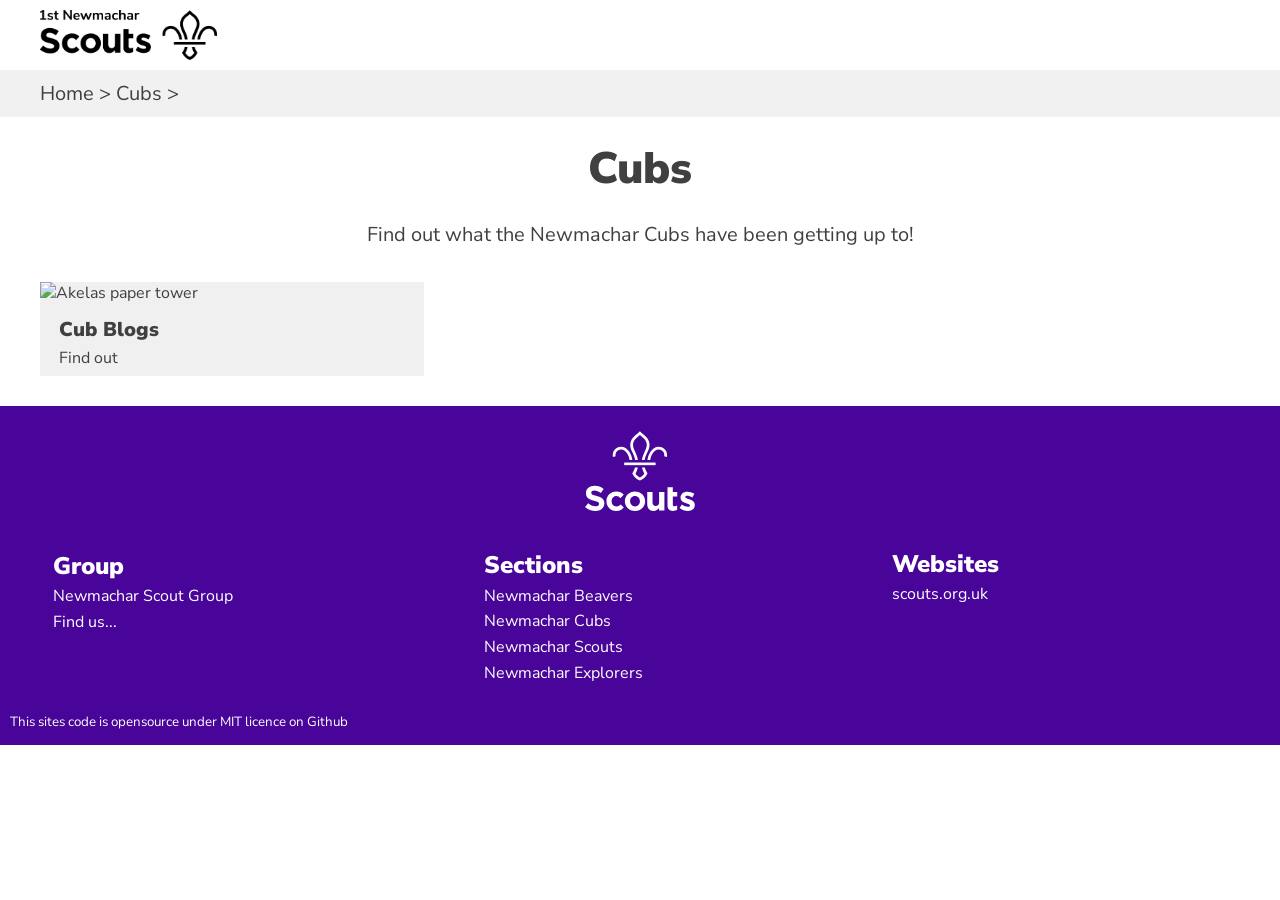
==== cubs/index.html @ f98ad6ed "Adding Cubs & Cub Blog Pages" ====
<!DOCTYPE html>
<html>
	<head>
		<title>1st Newmachar Scout Group</title>

		<link rel="icon" type="image/png" sizes="16x16" href="assets/images/logos/favicon-16x16.png">

		<meta http-equiv="content-type" content="text/html; charset=utf-8" />
		<meta name="description" content="Scouting in Newmachar provides life changing adventure for young people aged 6 - 18 and adult volunteering opportunities." />
		<meta name="keywords" content="newmachar, scout group, scouts, scouting, cubs, beavers, aberdeenshire, gordon" />
		<meta name="author" content="1st Newmachar Scout Group">
		<meta name="viewport" content="width=device-width,initial-scale=1.0">

		<meta property="og:title" content="1st Newmachar Scout Group">
		<meta property="og:description" content="Scouting in Newmachar provides life changing adventure for young people aged 6 - 18 and adult volunteering opportunities.">
		<meta property="og:image" content="https://1stnewmacharscouts.org/assets/images/logos/scouts-black.png">

		<link href="https://fonts.googleapis.com/css?family=Nunito+Sans:300,300i,400,400i,700,700i,800,800i,900,900i" rel="stylesheet">
		<link rel="stylesheet" type="text/css" href="assets/css/layout.css"/>
		<link rel="stylesheet" type="text/css" href="assets/css/fonts.css"/>

	</head>
	<body>
		<div class="header">
			<a href="https://1stnewmacharscouts.org">
				<img src="assets/images/logos/scouts-black.png" alt="scout-logo-black" height="50px">
			</a>
		</div>
		<!-- This is a navigation bar. It tells the user where they are on the site-->
		<div class="bread-crumbs">
			<p>
				<a href="https://www.1stnewmacharscouts.org"> Home </a> > 
				<a href="https://www.1stnewmacharscouts.org/Cubs"> Cubs </a> >
			</p>
		</div>
		
		<div class="contentWallTitle">
			<h1>Cubs</h1>
			<h6>Find out what the Newmachar Cubs have been getting up to!</h6>
		</div>
		<div class="contentWall">
			<div class="contentBrick">
				<img src="blogs/Akelas First Blog/assets/images/Wk1Video.png" alt="Akelas paper tower">
				<h5>Cub Blogs</h5>
				<p>
					Find out
				</p>
			</div>
		</div>
	</body>
	<footer>
		<img src="assets/images/logos/scouts-stack-white.svg" alt="scout-stack-white" class="footer-logo">
		<div class="grid-footer">
			<div class="Contact-Group">
					<address>
						<h4>Group</h4>
						<a href="mailto:newmacharscouts1@gmail.com"> Newmachar Scout Group</a><br>
						<a href="https://goo.gl/maps/AcLR6WEDn4KgxzaY7">Find us...</a>
					</address>
			</div>
			<div class="Contact-Sections" id="Contact-Sections">
					<address>
						<h4>Sections</h4>
						<a href="mailto:newmacharbeavers@gmail.com"> Newmachar Beavers</a><br>
						<a href="mailto:newmacharcubs@gmail.com"> Newmachar Cubs</a><br>
						<a href="mailto:newmacharscouts1@gmail.com"> Newmachar Scouts</a><br>
						<a href="mailto:newmacharexplorers@gordondistrictscouts.org.uk"> Newmachar Explorers</a>
					</address>
			</div>
			<div class="Websites">
				<h4>Websites</h4>
				<a href="https://www.scouts.org.uk"> scouts.org.uk</a><br>

			</div>
		</div>
		<div>
			<p><small>This sites code is opensource under MIT licence on <a href="https://github.com/gavbarnett/1stNewmacharScouts"> Github</a></small></p>
		</div>
	</footer>
</html>
---- cubs/assets/css/layout.css ----
* {margin: 0; padding: 0; outline: none;}

.header{
    margin: auto;
    max-width: 1200px; 
    padding: 10px;
    height: 50px;
}
.bread-crumbs{
    margin: auto;
    background-color: #f1f1f1;
    color: #404040;
}
.bread-crumbs p{
    margin: auto;
    max-width: 1200px; 
    font-weight: 400;
    font-size: 1.25rem;
    padding-top: 0.5em;
    padding-bottom: 0.5em;
    padding-left: 2%;
    padding-right: 2%;
  
}
.contentWallTitle{
    text-align: center;
    margin:auto;
    padding-block-end: 30px;
}

footer{
    background-color: #490499;
    color: #ffffff;
    line-height: 1.6rem;
    padding: 10px;
}
.splash { 
    grid-area: splash; 
    background-color: rgba(0, 0, 0, 0.6);
    padding: 10%;      
}
.splash p{
    font-size: 1.25rem;
}
.sections { 
    grid-area: sections;
    background-color: #490499; 
    font-weight: 700;
}
.volunteer { 
    grid-area: volunteer;
    background-color: #000000;
    font-weight: 700 ;
}
.Contact-Group { 
    grid-area: contactGroup;
}
.Contact-Sections { 
    grid-area: contactSections;
}
.Websites { 
    grid-area: websites;
}

.top-area{
    background-image: url("../images/beavers-in-woods.jpg");
    background-size: cover;
    background-repeat: no-repeat;
    background-position: center;
    vertical-align: auto;
    padding-top: 2%;
    padding-bottom: 2%;
}

.grid-container {
    display: grid;
    margin: auto;
    grid-template-columns: auto;
    grid-template-areas:
        'splash'
        'sections'
        'volunteer';
    padding: 2%;
}
.contentWall {
    background: #ffffff;
    column-count: 1;
    padding-left: 2%;
    padding-right: 2%;
    padding-bottom: 10px;
    column-gap: 2%;
    margin: auto;
    padding-block-end: 30px;
}
.contentBrick {
    background: #f0f0f0;
    break-inside: avoid;
    font-weight:400;
    padding-left:0%;
    padding-right:0%;
    padding-block-end: 2%; 
    margin-bottom: 5%;
}
.contentBrick h5{
    padding-block-start: 2%; 
}
.contentBrick p, h5{
    padding-left:5%;
    padding-right:5%;
}

.contentBrick img{
    width:100%;
    padding: 0;
    margin: 0;
}

.grid-footer {
    display: grid;
    margin: auto;
    grid-template-columns: auto;
    grid-template-areas:
        'contactGroup' 
        'contactSections'
        'websites';
    padding: 10px;
}


/* Smartphones (landscape) ----------- */
@media (min-width : 576px) {
    /* Styles */
    .grid-container {
        grid-template-columns: auto auto;
        grid-template-areas:
            'splash splash'
            'sections volunteer';
    }
    .grid-footer {
        grid-template-columns: 50% 50%;
        grid-template-areas:
            'contactGroup contactSections'
            'websites contactSections';
    }
    .contentWall {
        column-count: 2;
    }
}
/* Tablet and above (landscape) ----------- */
@media (min-width : 955px) {
    /* Styles */
    .grid-container {
        max-width: 955px; 
        grid-template-columns: 66% auto;
        grid-template-areas:
            'splash sections'
            'splash volunteer';
    }
    .grid-footer {
        max-width: 1200px; 
        grid-template-columns: auto auto auto;
        grid-template-areas:
            'contactGroup contactSections websites';
    }
    .contentWall {
        column-count: 3;
        max-width: 1200px; 
    }
}

.grid-container > div {
    text-align: left;
    padding: auto;
    color: #ffffff;
}

.grid-footer > div {
    text-align: left;
    padding: 3%;
}
.top-area{
    width: 100%;
}

.table{
    width: 100%;
    margin:auto;
    border: #000000;
    border-width: 10px; 
    height: 100%;
}

td{
    height: 3rem;
}
td:nth-child(1) {
    width: 35%;
    text-align: right;
    font-weight: normal; 
}
td:nth-child(2) {
    width: auto;
    text-align: center;
    font-weight: normal; 
}
td:nth-child(3) {
    width: 55%;
    text-align: left;
    font-weight: normal; 
}
.footer-logo {
    padding-top: 15px;
    padding-bottom: 15px;
    display: block;
    margin-left: auto;
    margin-right: auto;
  }
---- cubs/assets/css/fonts.css ----
address{
    font-style: normal;
}
body {
    font-family: "Nunito Sans",-apple-system,BlinkMacSystemFont,"Segoe UI",Roboto,Oxygen,Ubuntu,Cantarell,"Open Sans","Helvetica Neue",sans-serif;
    text-rendering: optimizeLegibility;
    color: #404040;
}
a{
    color: #404040;
    text-decoration: none;
}
.top-area a {
    color: #ffffff;
    text-decoration: none;
}
footer a {
    color: #ffffff;
    text-decoration: none;
}
a:hover {
    text-decoration: underline;
}
h1 {
    font-weight: 900;
    font-size: 2.75rem;
    margin: .5em 0;
}
h2 {
    font-weight: 900;
    font-size: 2rem;
    margin: .4em 0;
}
h3 {
    font-weight: 900;
    font-size: 1.75rem;
    margin: .3em 0;
}
h4 {
    font-weight: 900;
    font-size: 1.5rem;
    margin: .2em 0;
}
h5 {
    font-weight: 900;
    font-size: 1.25rem;
    margin: .2em 0;
}
h6 {
    font-weight: 400;
    font-size: 1.25rem;
    margin: .2em 0;
}
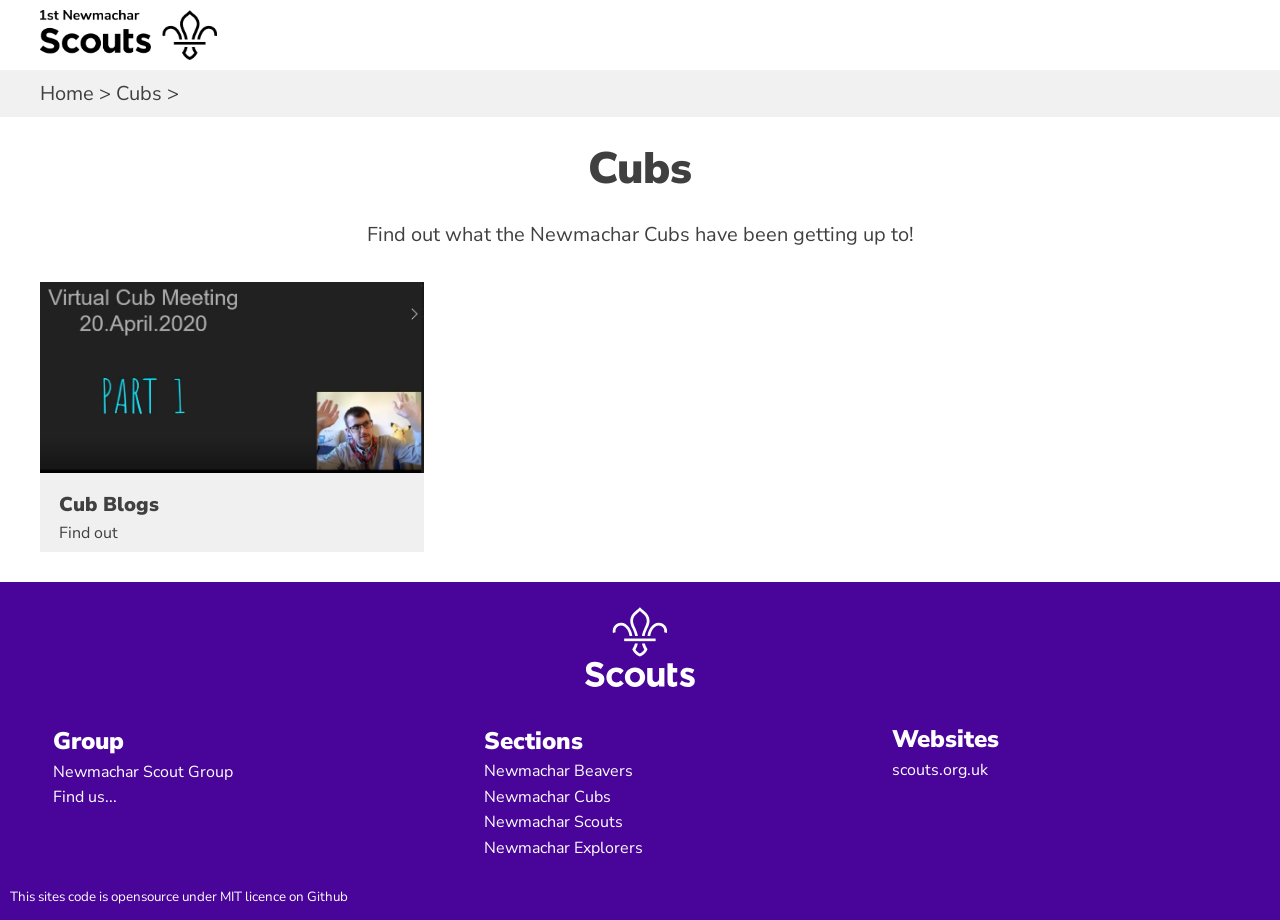
==== commit d123ddf2: "changed link to lower case" ====
--- a/cubs/index.html
+++ b/cubs/index.html
@@ -30,7 +30,7 @@
 		<div class="bread-crumbs">
 			<p>
 				<a href="https://www.1stnewmacharscouts.org"> Home </a> > 
-				<a href="https://www.1stnewmacharscouts.org/Cubs"> Cubs </a> >
+				<a href="https://www.1stnewmacharscouts.org/cubs"> Cubs </a> >
 			</p>
 		</div>
 		
@@ -39,8 +39,8 @@
 			<h6>Find out what the Newmachar Cubs have been getting up to!</h6>
 		</div>
 		<div class="contentWall">
-			<div class="contentBrick">
-				<img src="blogs/Akelas First Blog/assets/images/Wk1Video.png" alt="Akelas paper tower">
+			<div class="contentBrick" >
+				<img src="blogs/akelas_first_blog/assets/images/Wk1Video.png" alt="Akelas paper tower">
 				<h5>Cub Blogs</h5>
 				<p>
 					Find out
--- a/cubs/assets/css/layout.css
+++ b/cubs/assets/css/layout.css
@@ -82,6 +82,16 @@
         'volunteer';
     padding: 2%;
 }
+
+.story-title-text{
+    max-width: 1200px;
+    margin: auto;
+}
+
+.story-title-text h1{
+    margin: 0 0 0.5em;
+}
+
 .contentWall {
     background: #ffffff;
     column-count: 1;
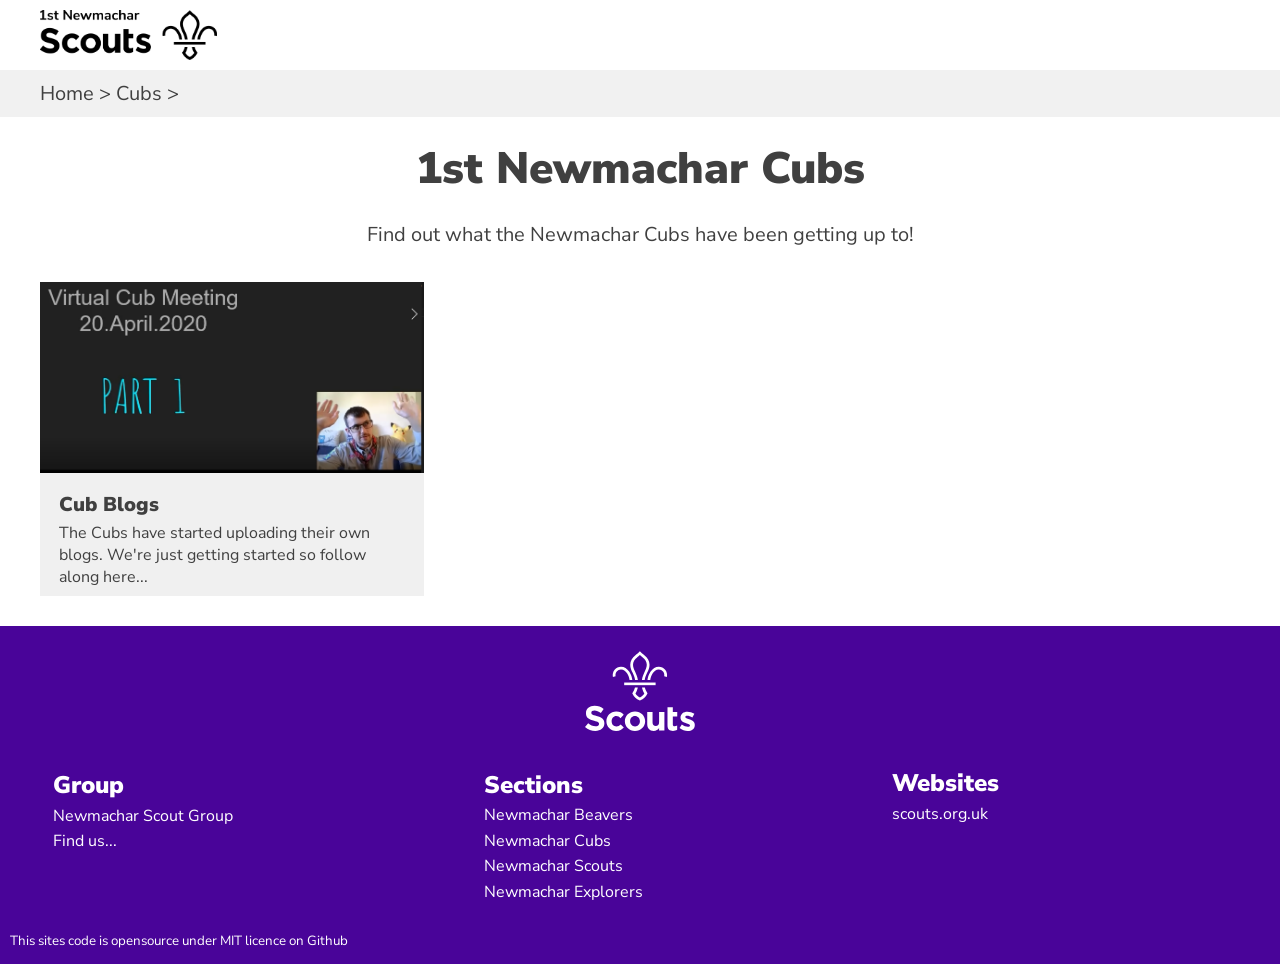
==== commit f6d99a2c: "Typos & text" ====
--- a/cubs/index.html
+++ b/cubs/index.html
@@ -35,17 +35,19 @@
 		</div>
 		
 		<div class="contentWallTitle">
-			<h1>Cubs</h1>
+			<h1>1st Newmachar Cubs</h1>
 			<h6>Find out what the Newmachar Cubs have been getting up to!</h6>
 		</div>
 		<div class="contentWall">
-			<div class="contentBrick" >
-				<img src="blogs/akelas_first_blog/assets/images/Wk1Video.png" alt="Akelas paper tower">
-				<h5>Cub Blogs</h5>
-				<p>
-					Find out
-				</p>
-			</div>
+			<a href="https://www.1stnewmacharscouts.org/cubs/blogs">
+				<div class="contentBrick" >
+					<img src="blogs/akelas_first_blog/assets/images/Wk1Video.png" alt="Akelas paper tower">
+					<h5>Cub Blogs</h5>
+					<p>
+						The Cubs have started uploading their own blogs. We're just getting started so follow along here... 
+					</p>
+				</div>
+			</a>
 		</div>
 	</body>
 	<footer>
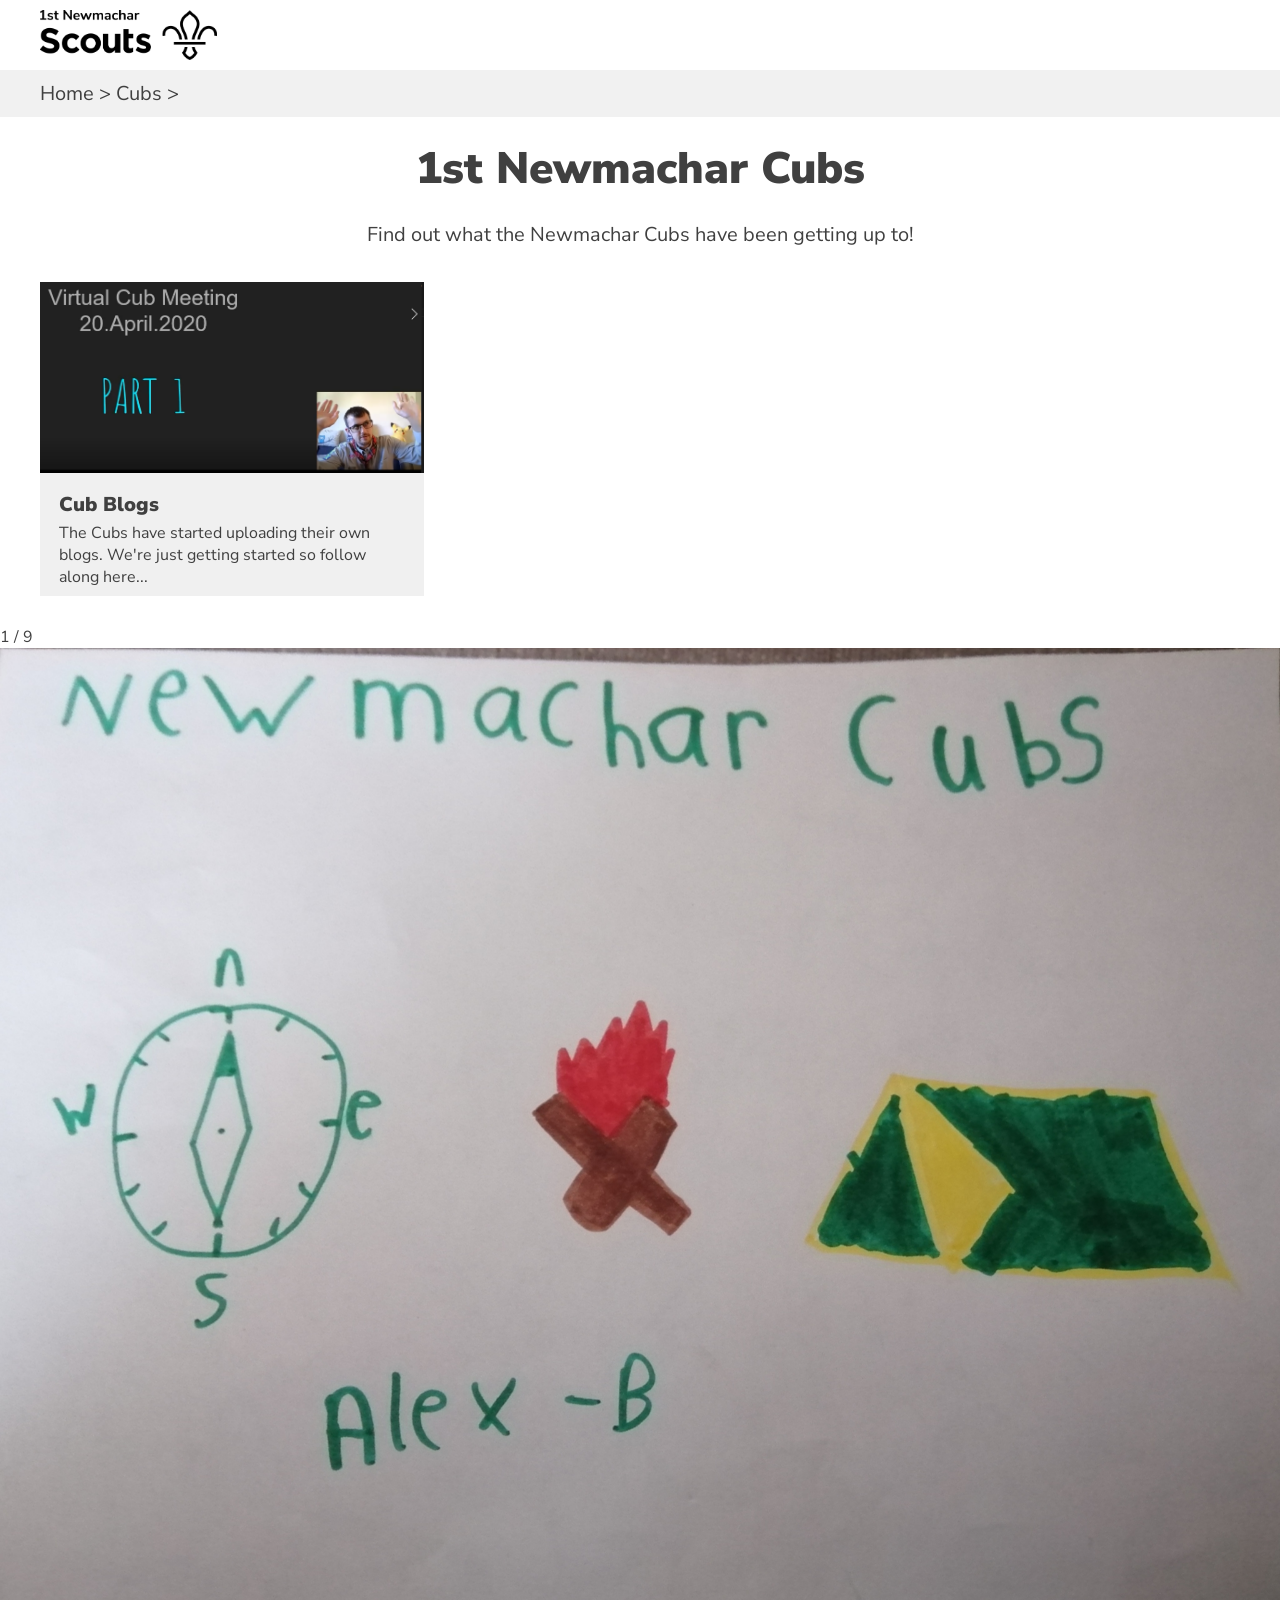
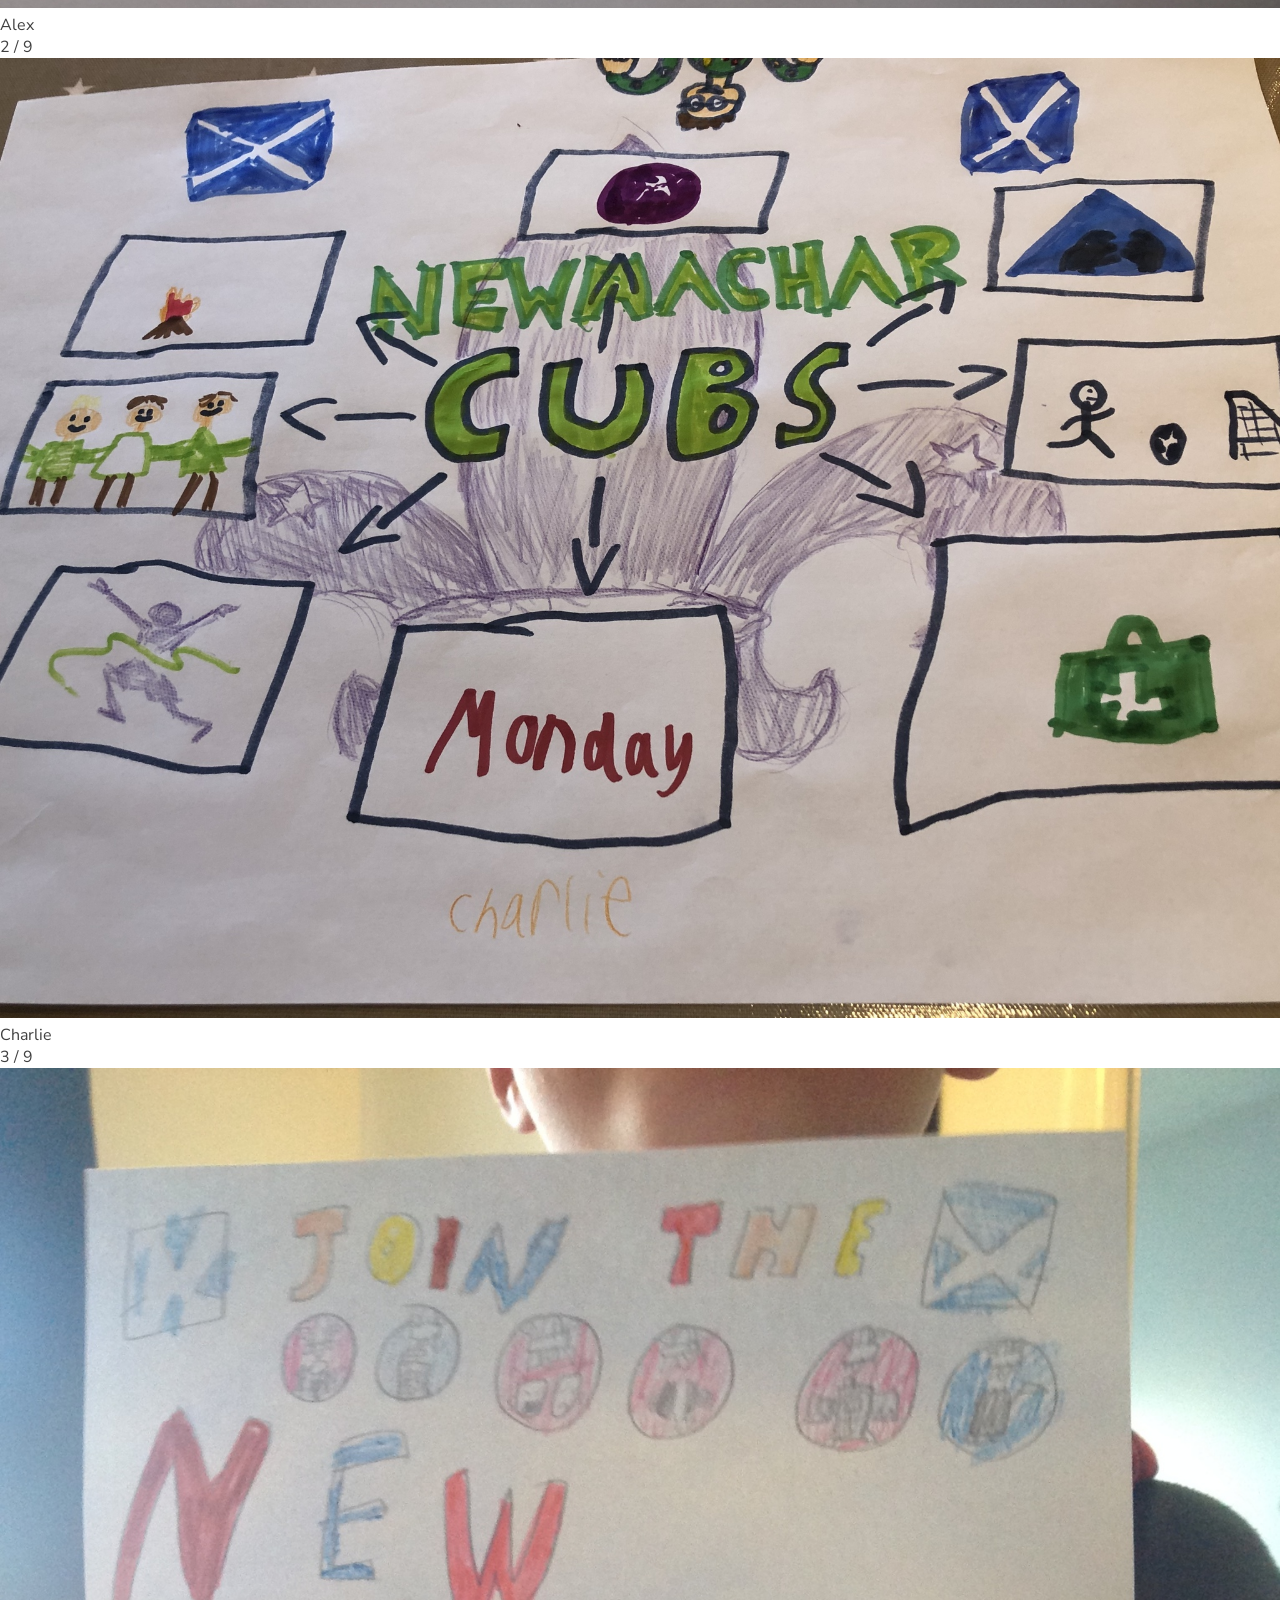
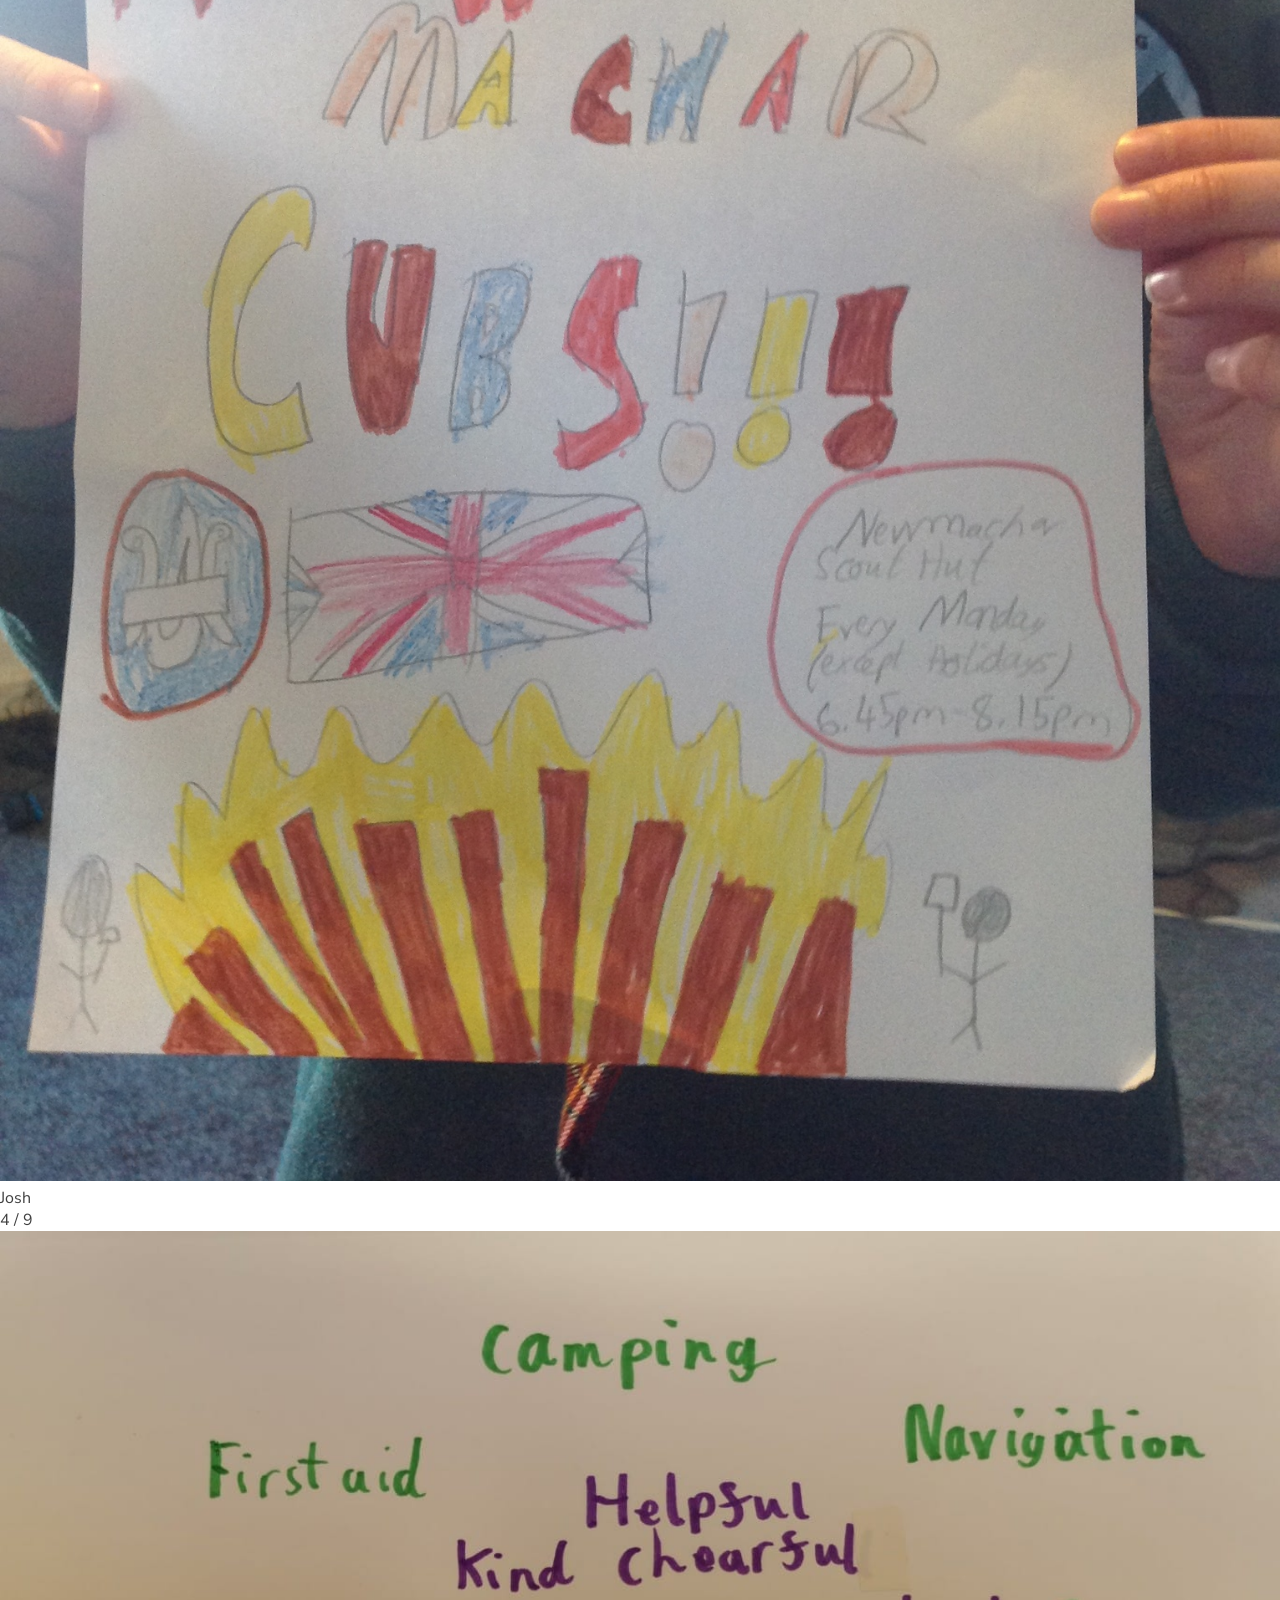
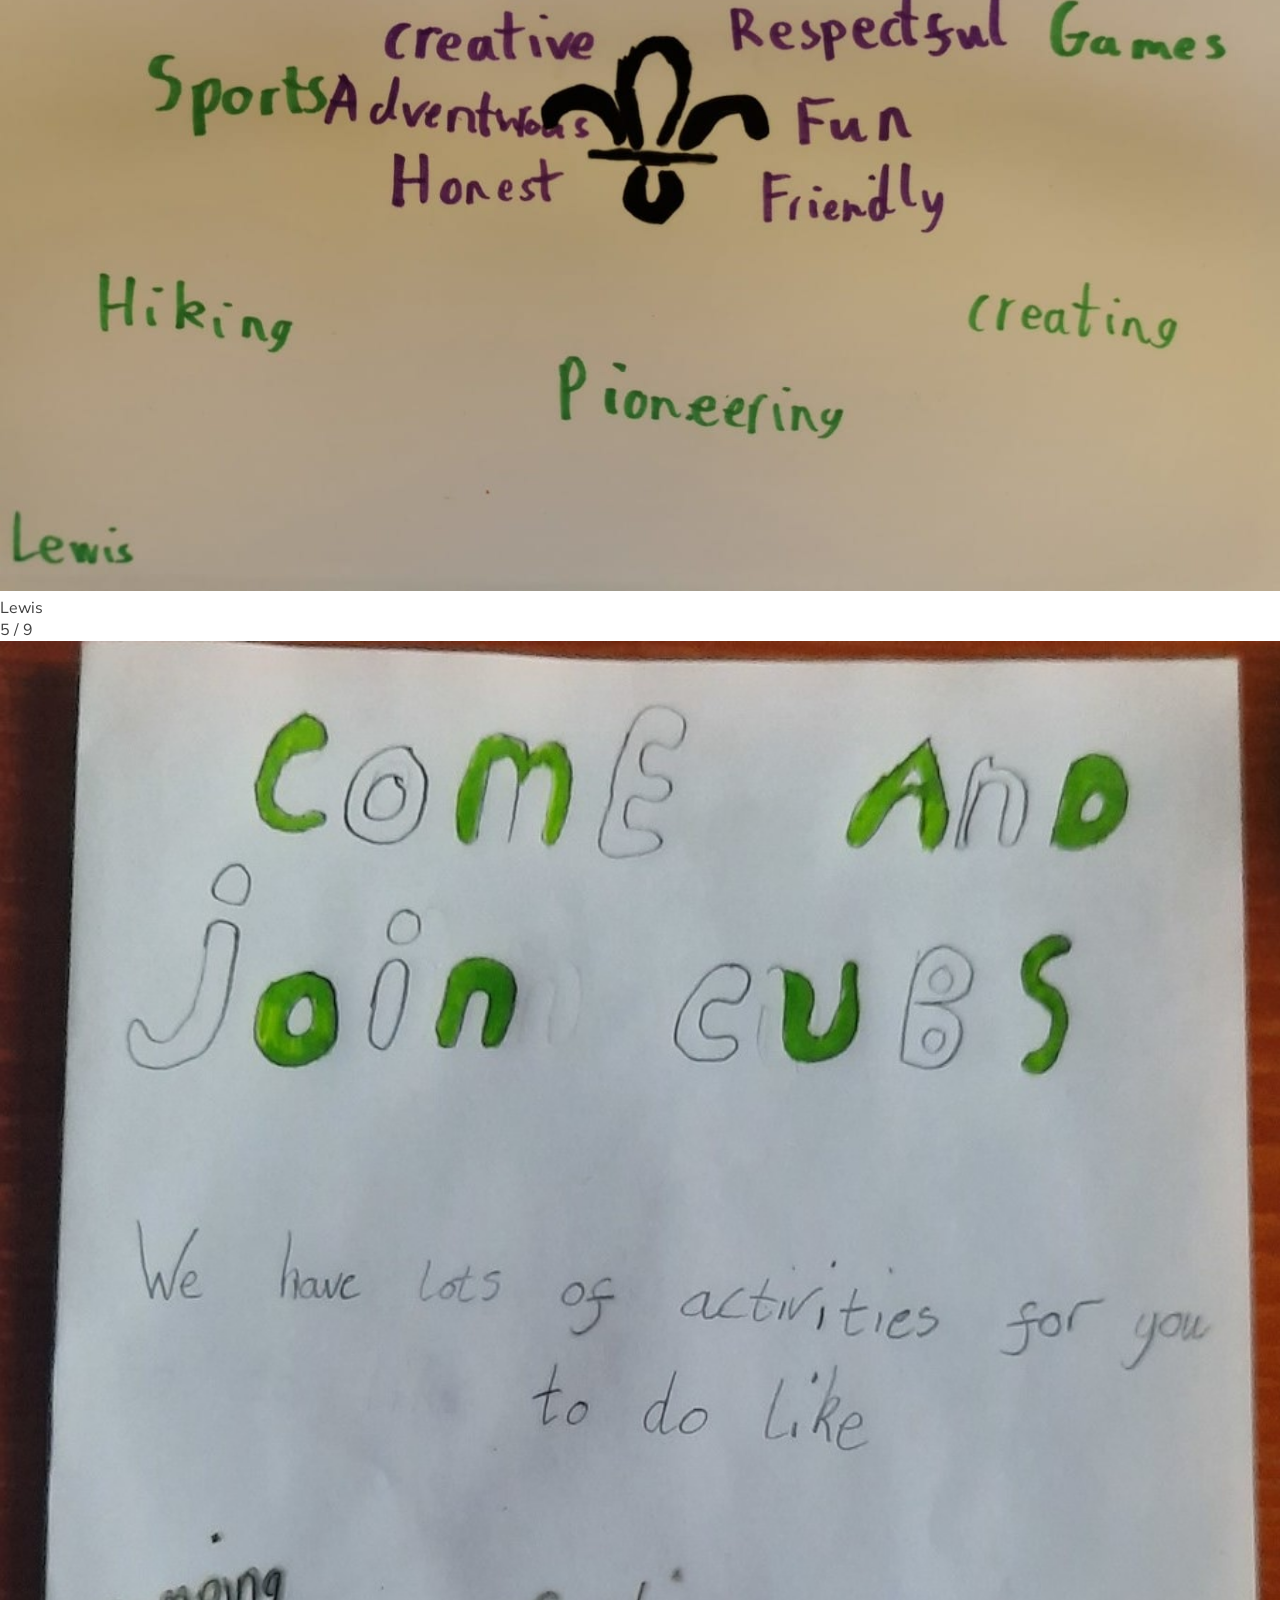
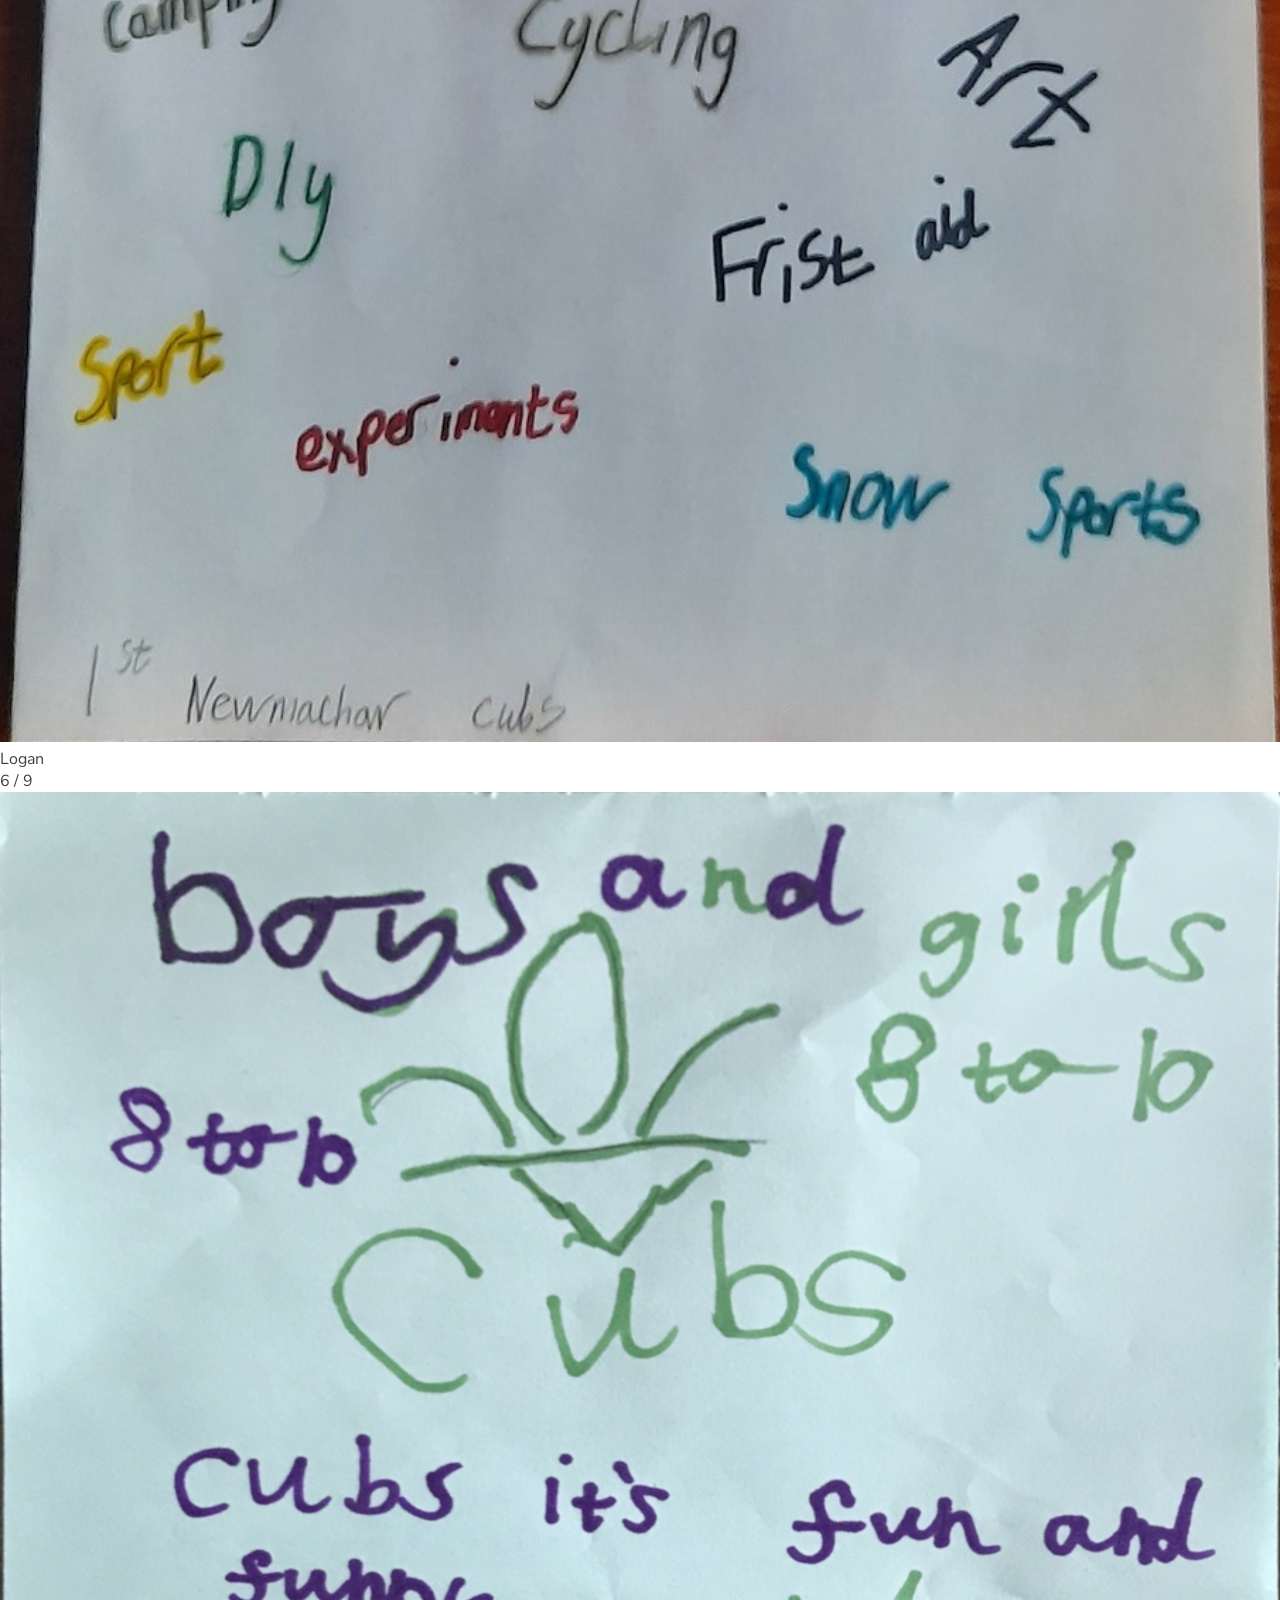
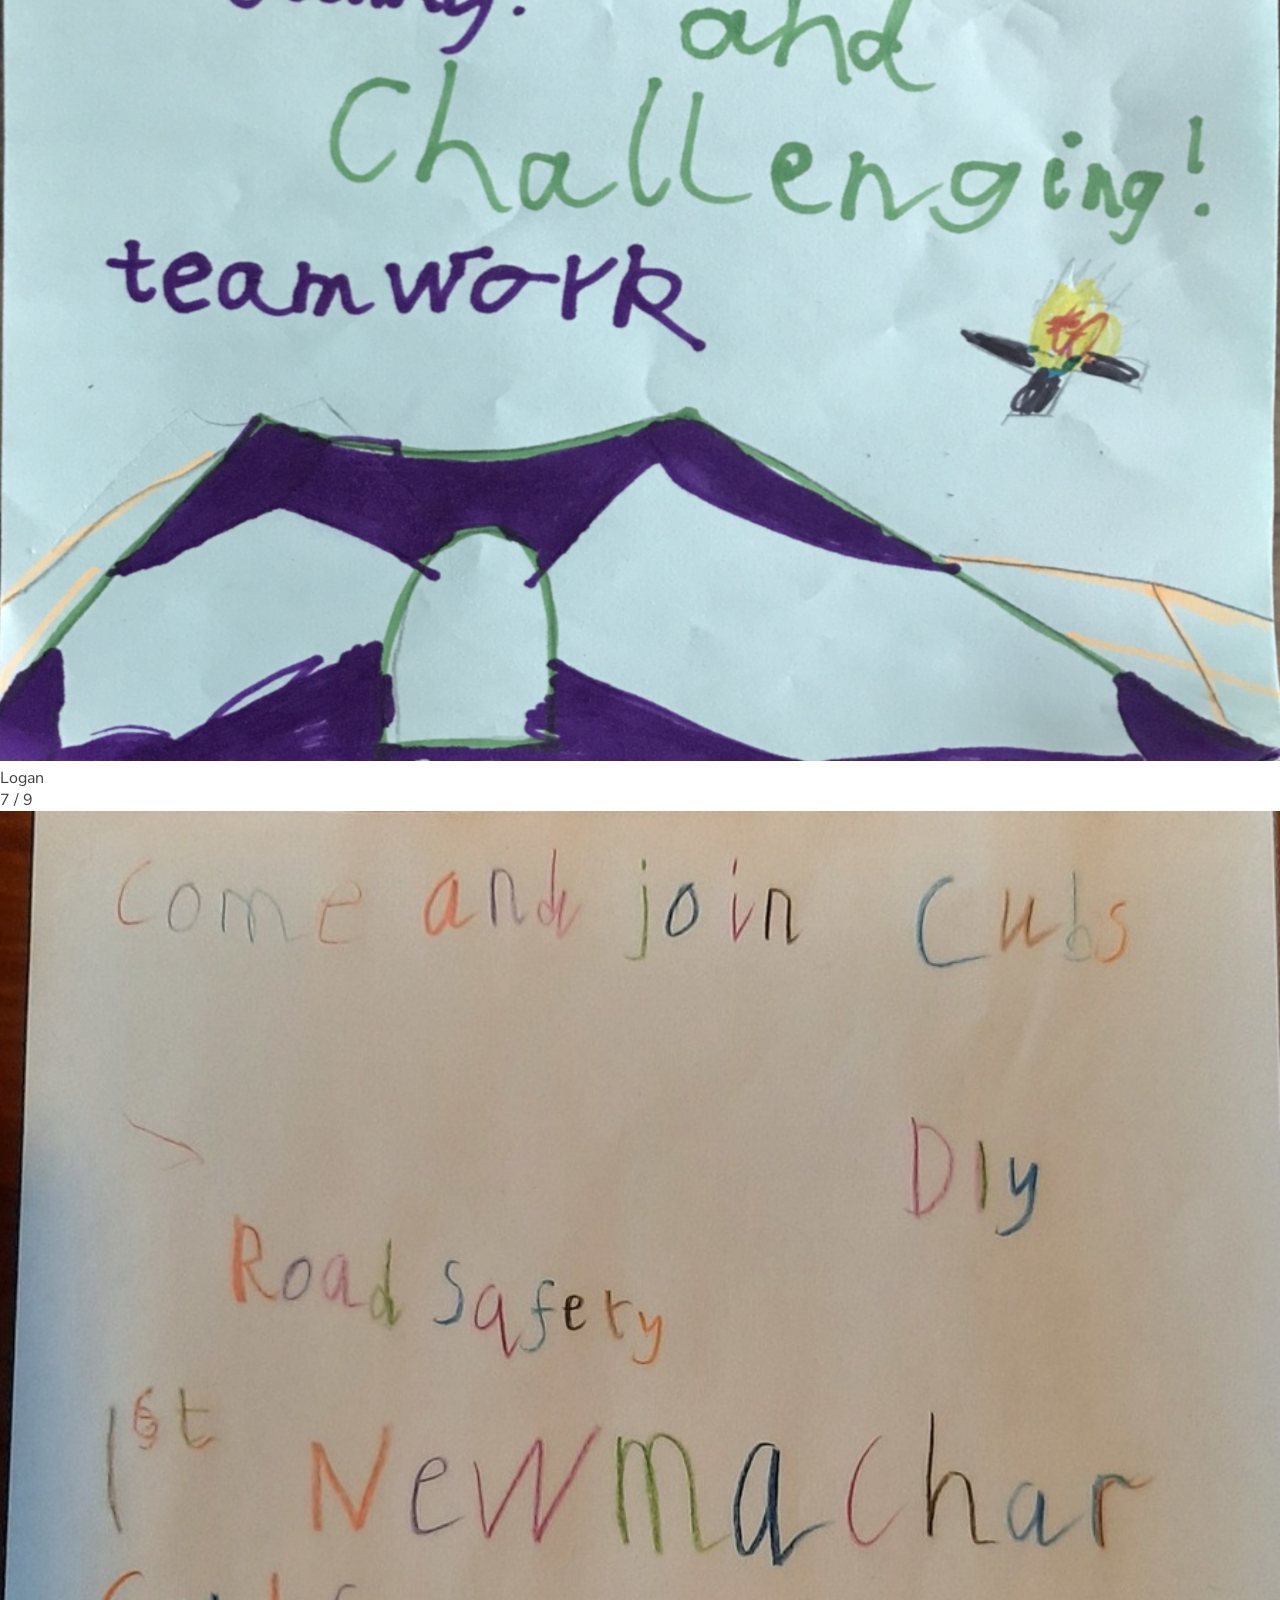
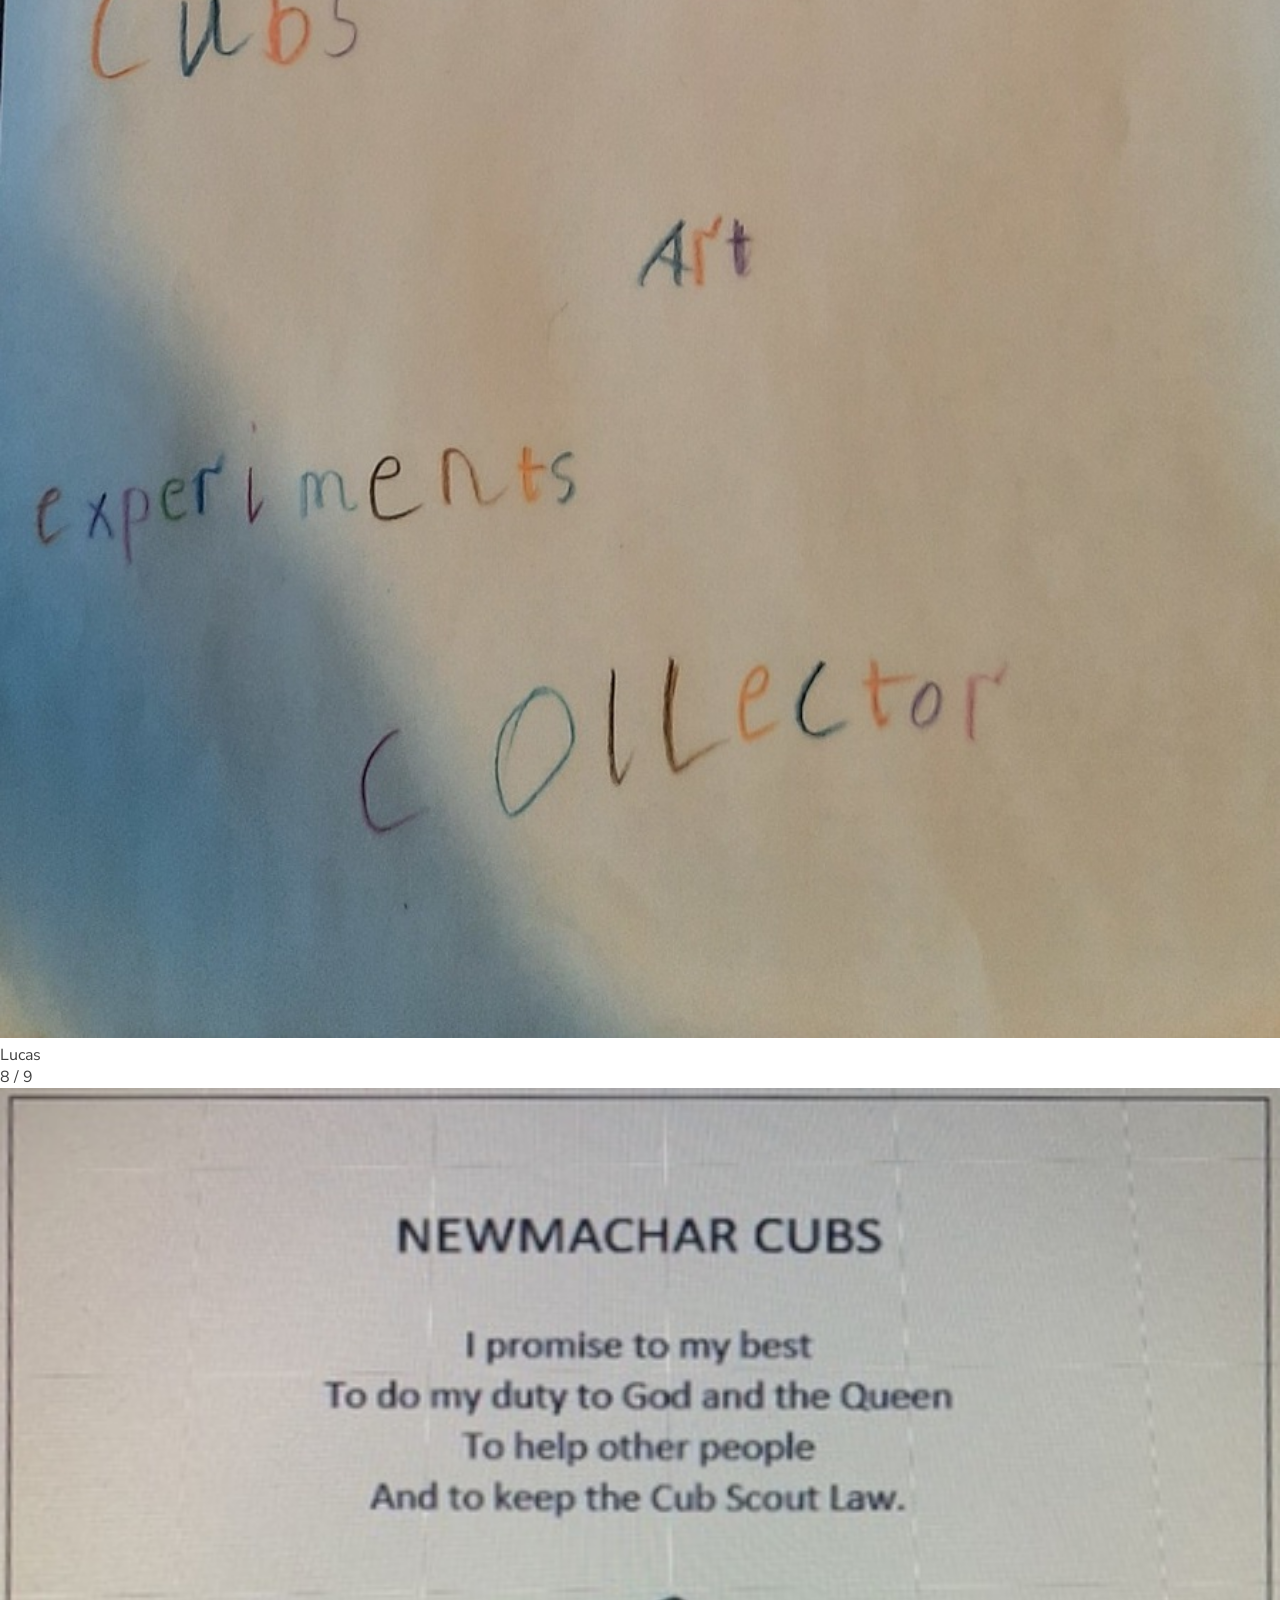
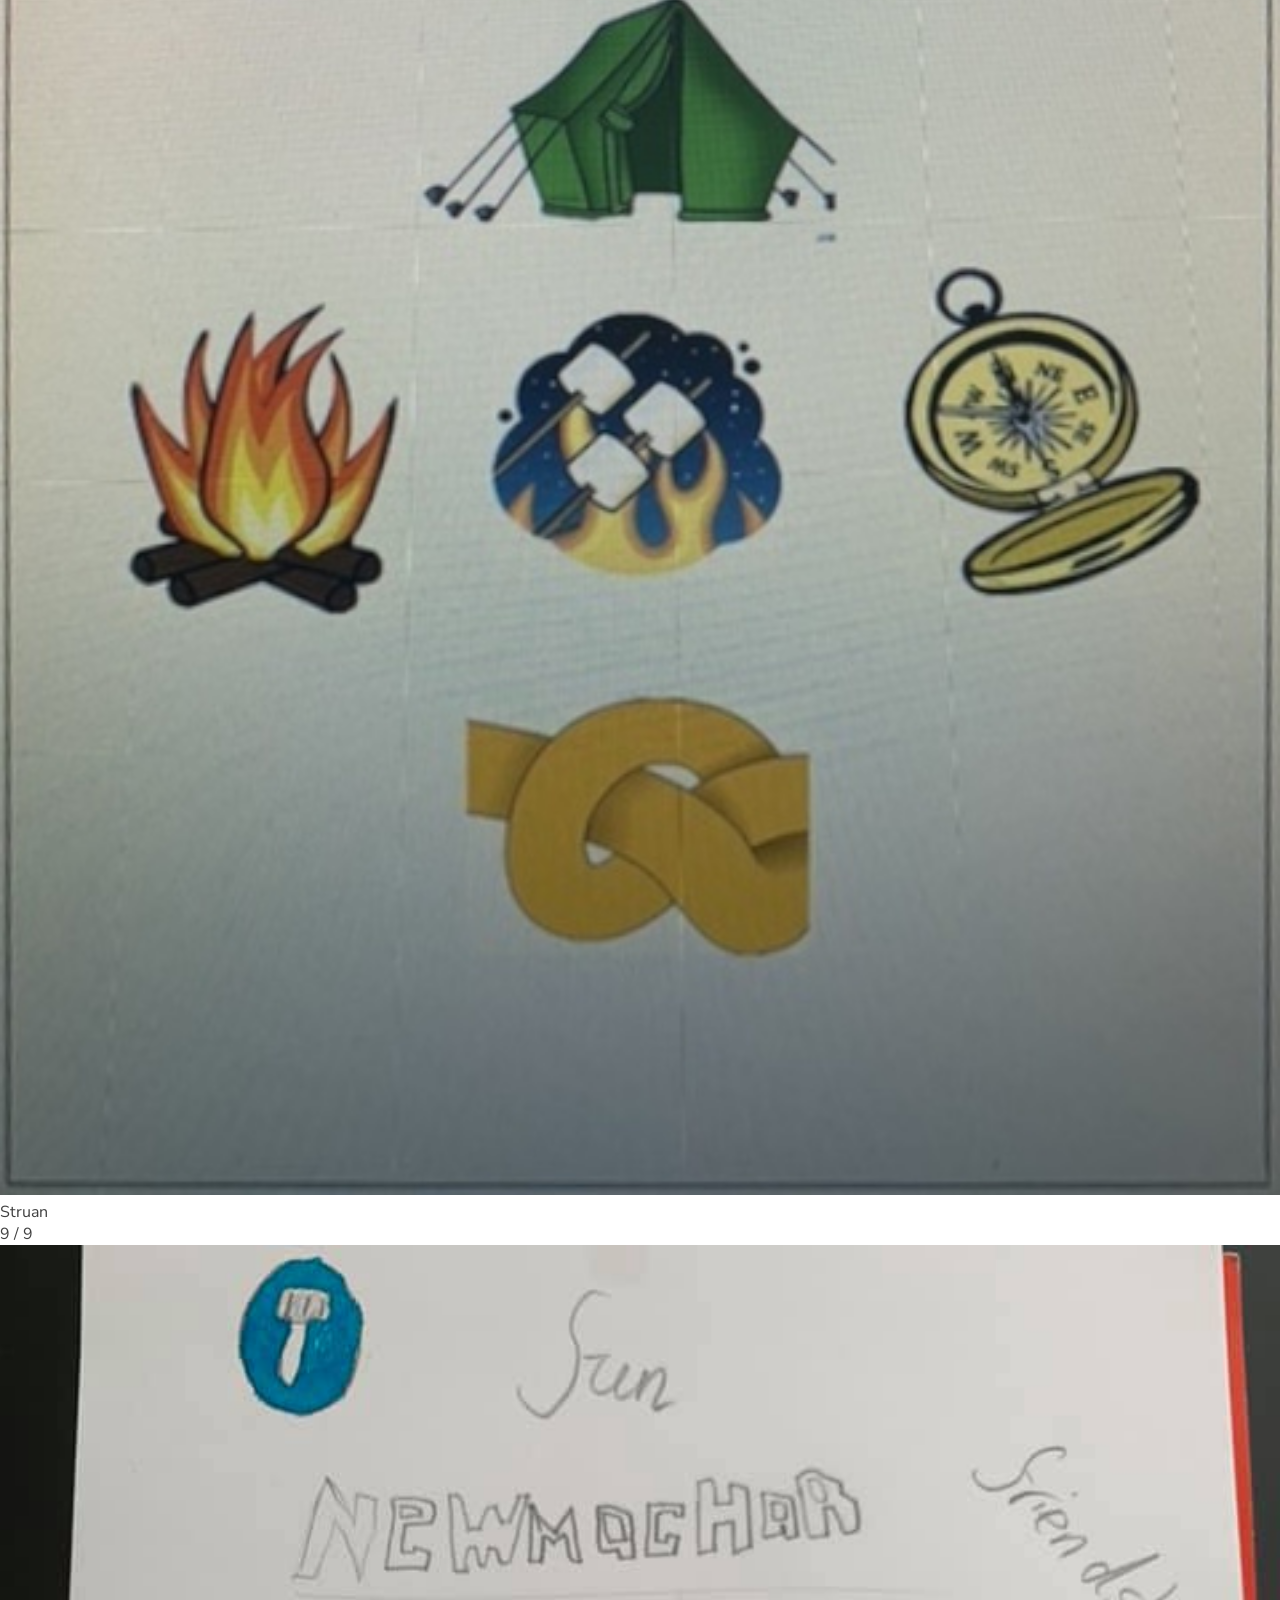
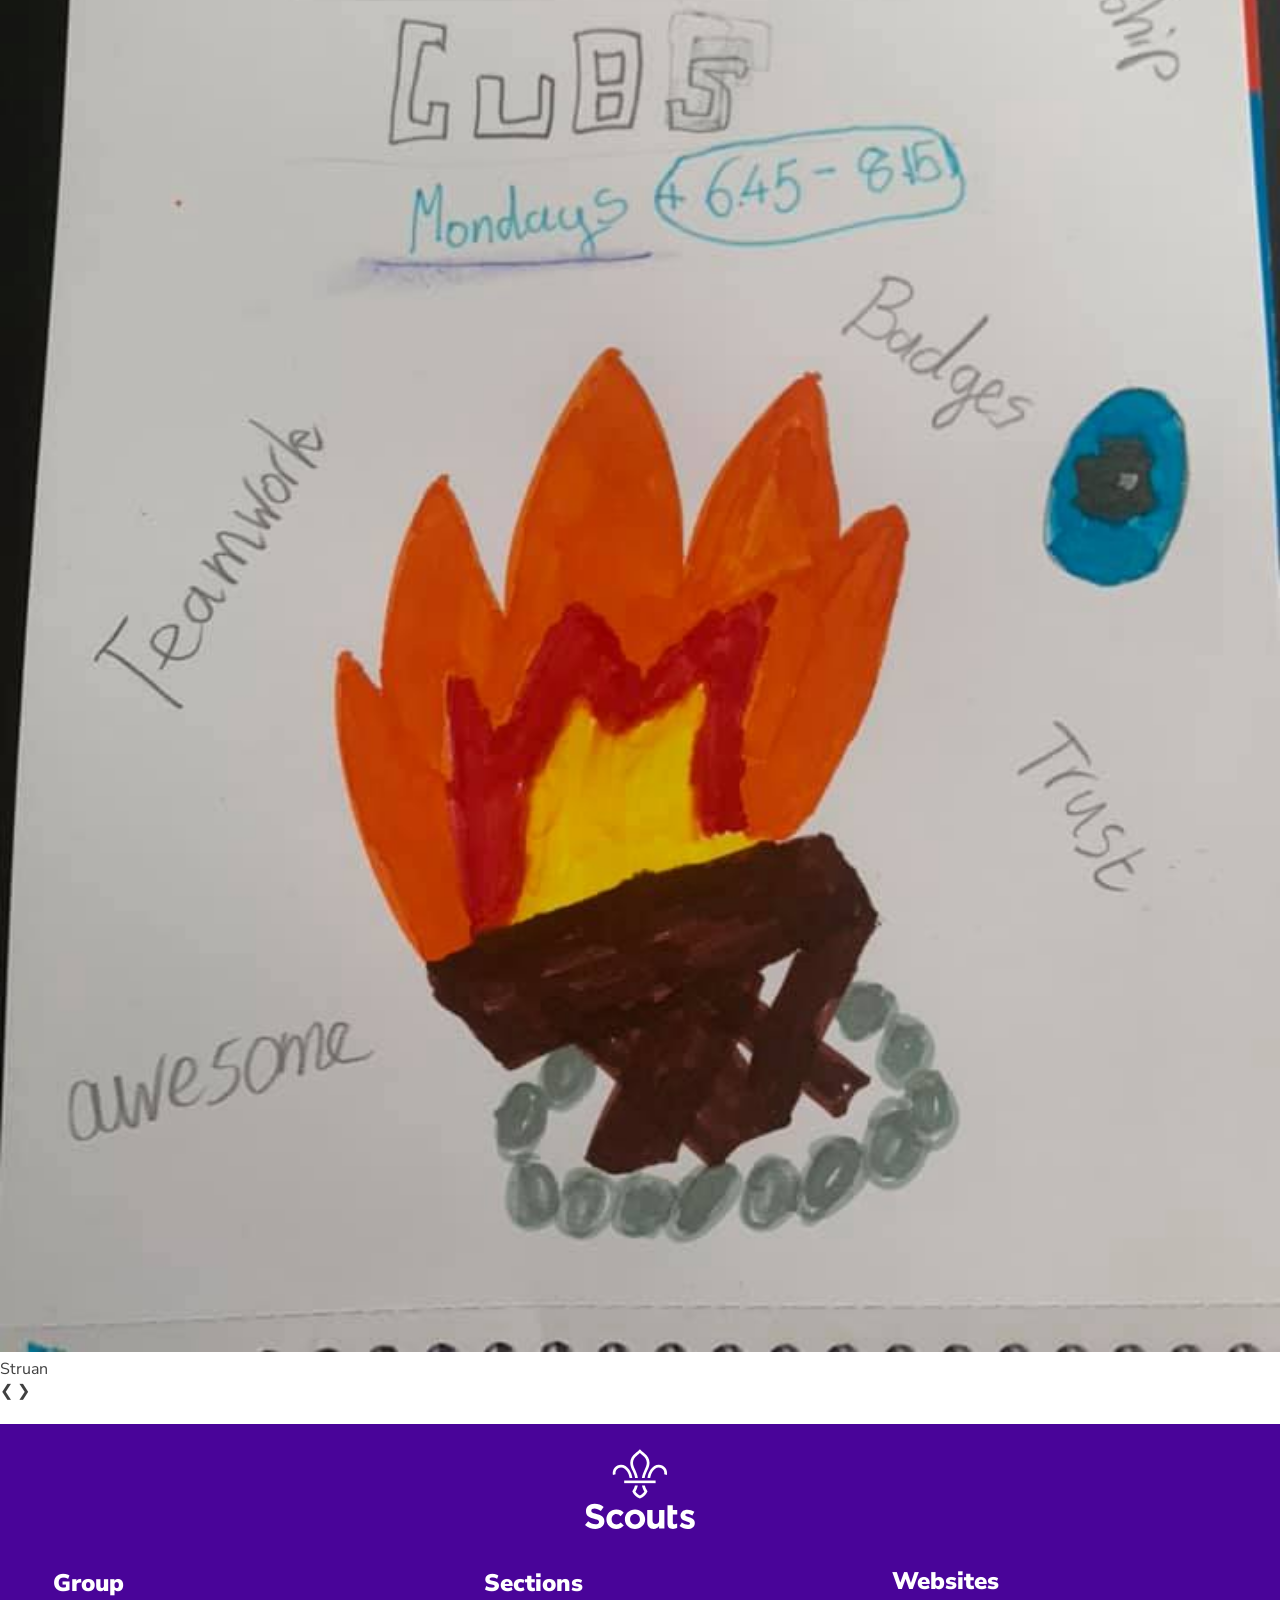
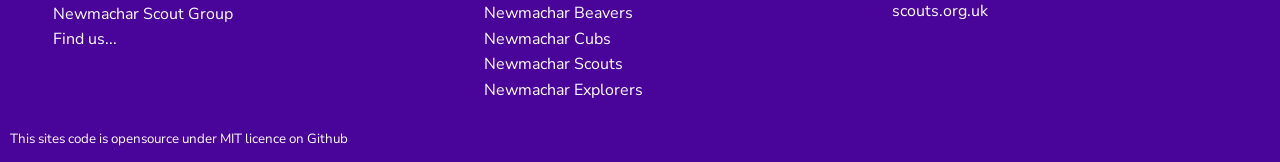
==== commit eeffb731: "Added poster slide show" ====
--- a/cubs/index.html
+++ b/cubs/index.html
@@ -18,6 +18,7 @@
 		<link href="https://fonts.googleapis.com/css?family=Nunito+Sans:300,300i,400,400i,700,700i,800,800i,900,900i" rel="stylesheet">
 		<link rel="stylesheet" type="text/css" href="assets/css/layout.css"/>
 		<link rel="stylesheet" type="text/css" href="assets/css/fonts.css"/>
+		<link rel="stylesheet" type="text/css" href="assets/css/slideshow.css"/>
 
 	</head>
 	<body>
@@ -38,6 +39,7 @@
 			<h1>1st Newmachar Cubs</h1>
 			<h6>Find out what the Newmachar Cubs have been getting up to!</h6>
 		</div>
+
 		<div class="contentWall">
 			<a href="https://www.1stnewmacharscouts.org/cubs/blogs">
 				<div class="contentBrick" >
@@ -49,6 +51,77 @@
 				</div>
 			</a>
 		</div>
+
+		<!-- Slideshow container -->
+		<div class="slideshow-container">
+
+			<!-- Full-width images with number and caption text -->
+			<div class="mySlides fade">
+			<div class="numbertext">1 / 9</div>
+			<img src="assets\images\posters\Alex.jpg" style="width:100%">
+			<div class="text">Alex</div>
+			</div>
+			<div class="mySlides fade">
+				<div class="numbertext">2 / 9</div>
+				<img src="assets\images\posters\Charlie.jpg" style="width:100%">
+				<div class="text">Charlie</div>
+			</div>
+			<div class="mySlides fade">
+				<div class="numbertext">3 / 9</div>
+				<img src="assets\images\posters\Josh.jpg" style="width:100%">
+				<div class="text">Josh</div>
+			</div>
+			<div class="mySlides fade">
+				<div class="numbertext">4 / 9</div>
+				<img src="assets\images\posters\Lewis.jpg" style="width:100%">
+				<div class="text">Lewis</div>
+			</div>
+			<div class="mySlides fade">
+				<div class="numbertext">5 / 9</div>
+				<img src="assets\images\posters\Logan.jpg" style="width:100%">
+				<div class="text">Logan</div>
+			</div>
+			<div class="mySlides fade">
+				<div class="numbertext">6 / 9</div>
+				<img src="assets\images\posters\Logan2.jpg" style="width:100%">
+				<div class="text">Logan</div>
+			</div>
+			<div class="mySlides fade">
+				<div class="numbertext">7 / 9</div>
+				<img src="assets\images\posters\Lucas.jpg" style="width:100%">
+				<div class="text">Lucas</div>
+			</div>
+			<div class="mySlides fade">
+				<div class="numbertext">8 / 9</div>
+				<img src="assets\images\posters\Struan.jpg" style="width:100%">
+				<div class="text">Struan</div>
+			</div>
+			<div class="mySlides fade">
+				<div class="numbertext">9 / 9</div>
+				<img src="assets\images\posters\Struan2.jpg" style="width:100%">
+				<div class="text">Struan</div>
+			</div>		
+			
+		
+			<!-- Next and previous buttons -->
+			<a class="prev" onclick="plusSlides(-1)">&#10094;</a>
+			<a class="next" onclick="plusSlides(1)">&#10095;</a>
+		</div>
+		<br>
+		
+		<!-- The dots/circles -->
+		<div style="text-align:center">
+			<span class="dot" onclick="currentSlide(1)"></span>
+			<span class="dot" onclick="currentSlide(2)"></span>
+			<span class="dot" onclick="currentSlide(3)"></span>
+			<span class="dot" onclick="currentSlide(4)"></span>
+			<span class="dot" onclick="currentSlide(5)"></span>
+			<span class="dot" onclick="currentSlide(6)"></span>
+			<span class="dot" onclick="currentSlide(7)"></span>
+			<span class="dot" onclick="currentSlide(8)"></span>
+			<span class="dot" onclick="currentSlide(9)"></span>
+		</div>
+		
 	</body>
 	<footer>
 		<img src="assets/images/logos/scouts-stack-white.svg" alt="scout-stack-white" class="footer-logo">
@@ -79,4 +152,5 @@
 			<p><small>This sites code is opensource under MIT licence on <a href="https://github.com/gavbarnett/1stNewmacharScouts"> Github</a></small></p>
 		</div>
 	</footer>
+	<script src="assets/js/slideshow.js"></script>
 </html>
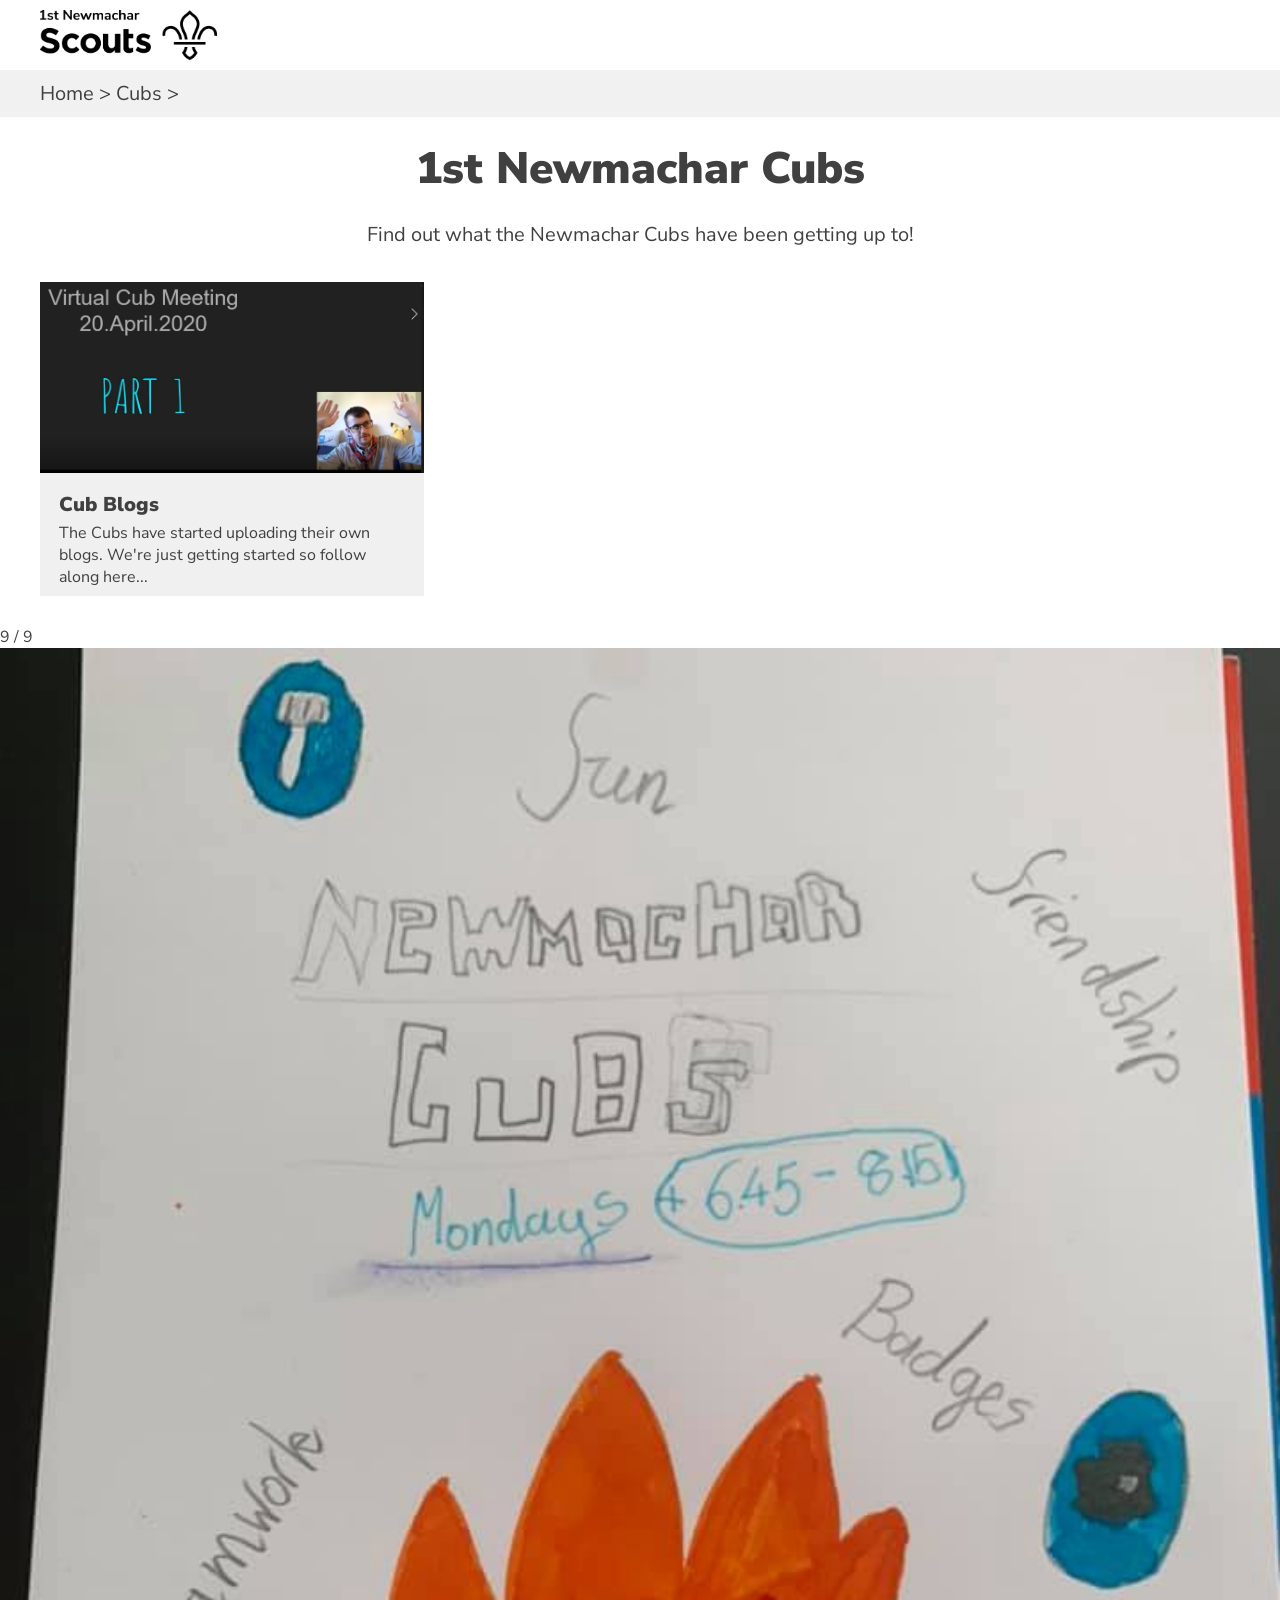
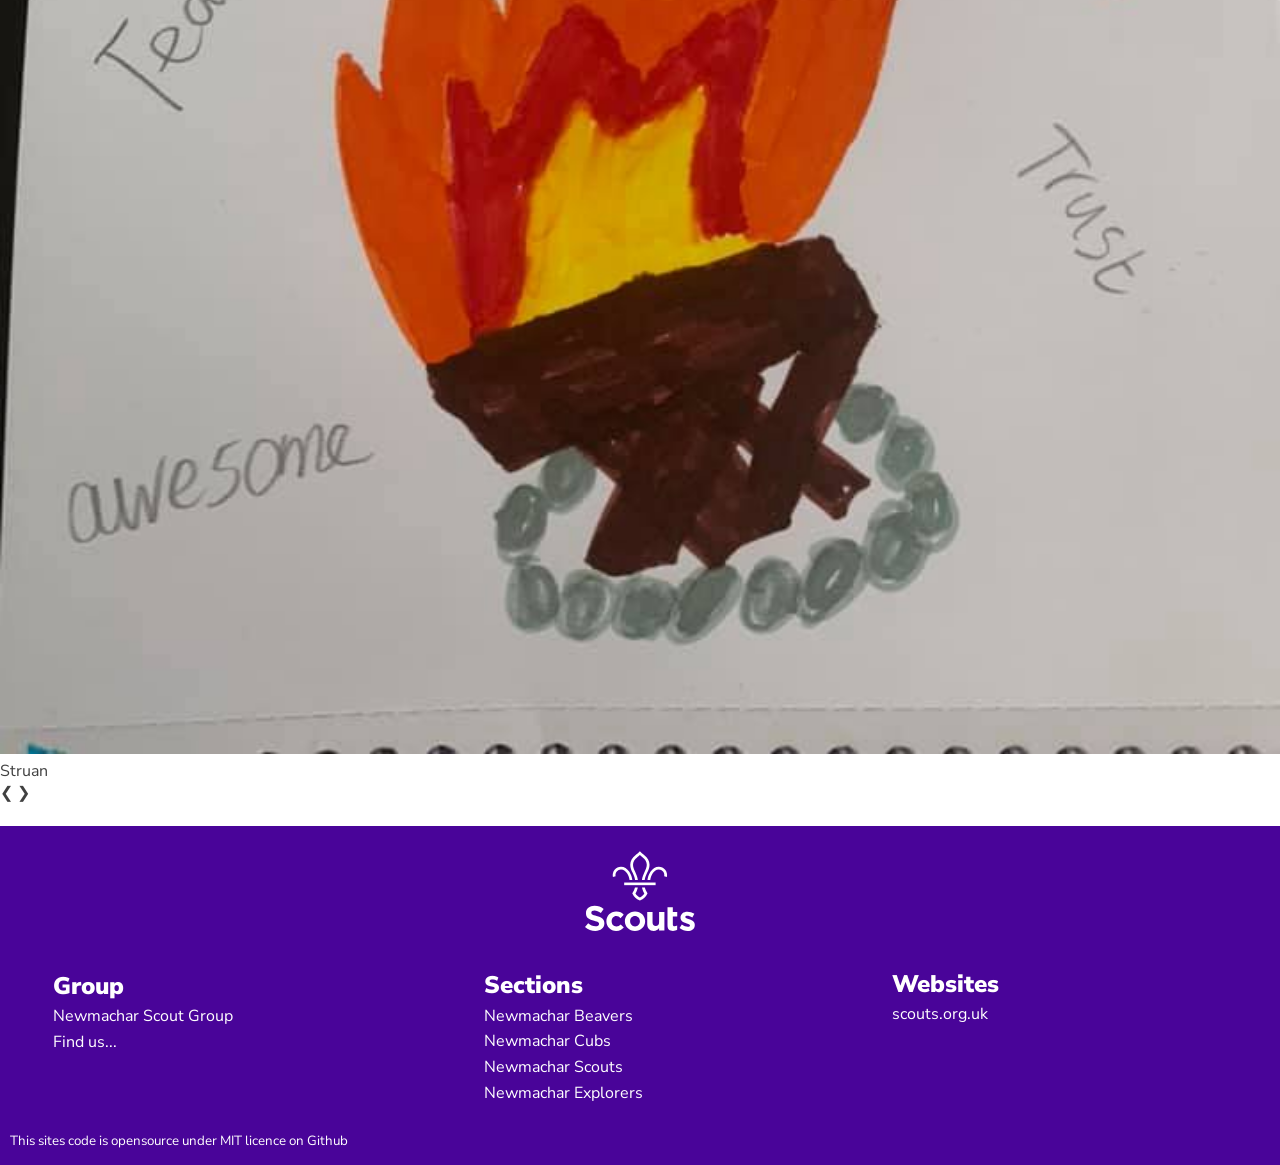
==== commit 5913565c: "Auto slideshow" ====
--- a/cubs/index.html
+++ b/cubs/index.html
@@ -121,7 +121,7 @@
 			<span class="dot" onclick="currentSlide(8)"></span>
 			<span class="dot" onclick="currentSlide(9)"></span>
 		</div>
-		
+		<script src="assets/js/slideshow.js"></script>
 	</body>
 	<footer>
 		<img src="assets/images/logos/scouts-stack-white.svg" alt="scout-stack-white" class="footer-logo">
@@ -152,5 +152,4 @@
 			<p><small>This sites code is opensource under MIT licence on <a href="https://github.com/gavbarnett/1stNewmacharScouts"> Github</a></small></p>
 		</div>
 	</footer>
-	<script src="assets/js/slideshow.js"></script>
 </html>
